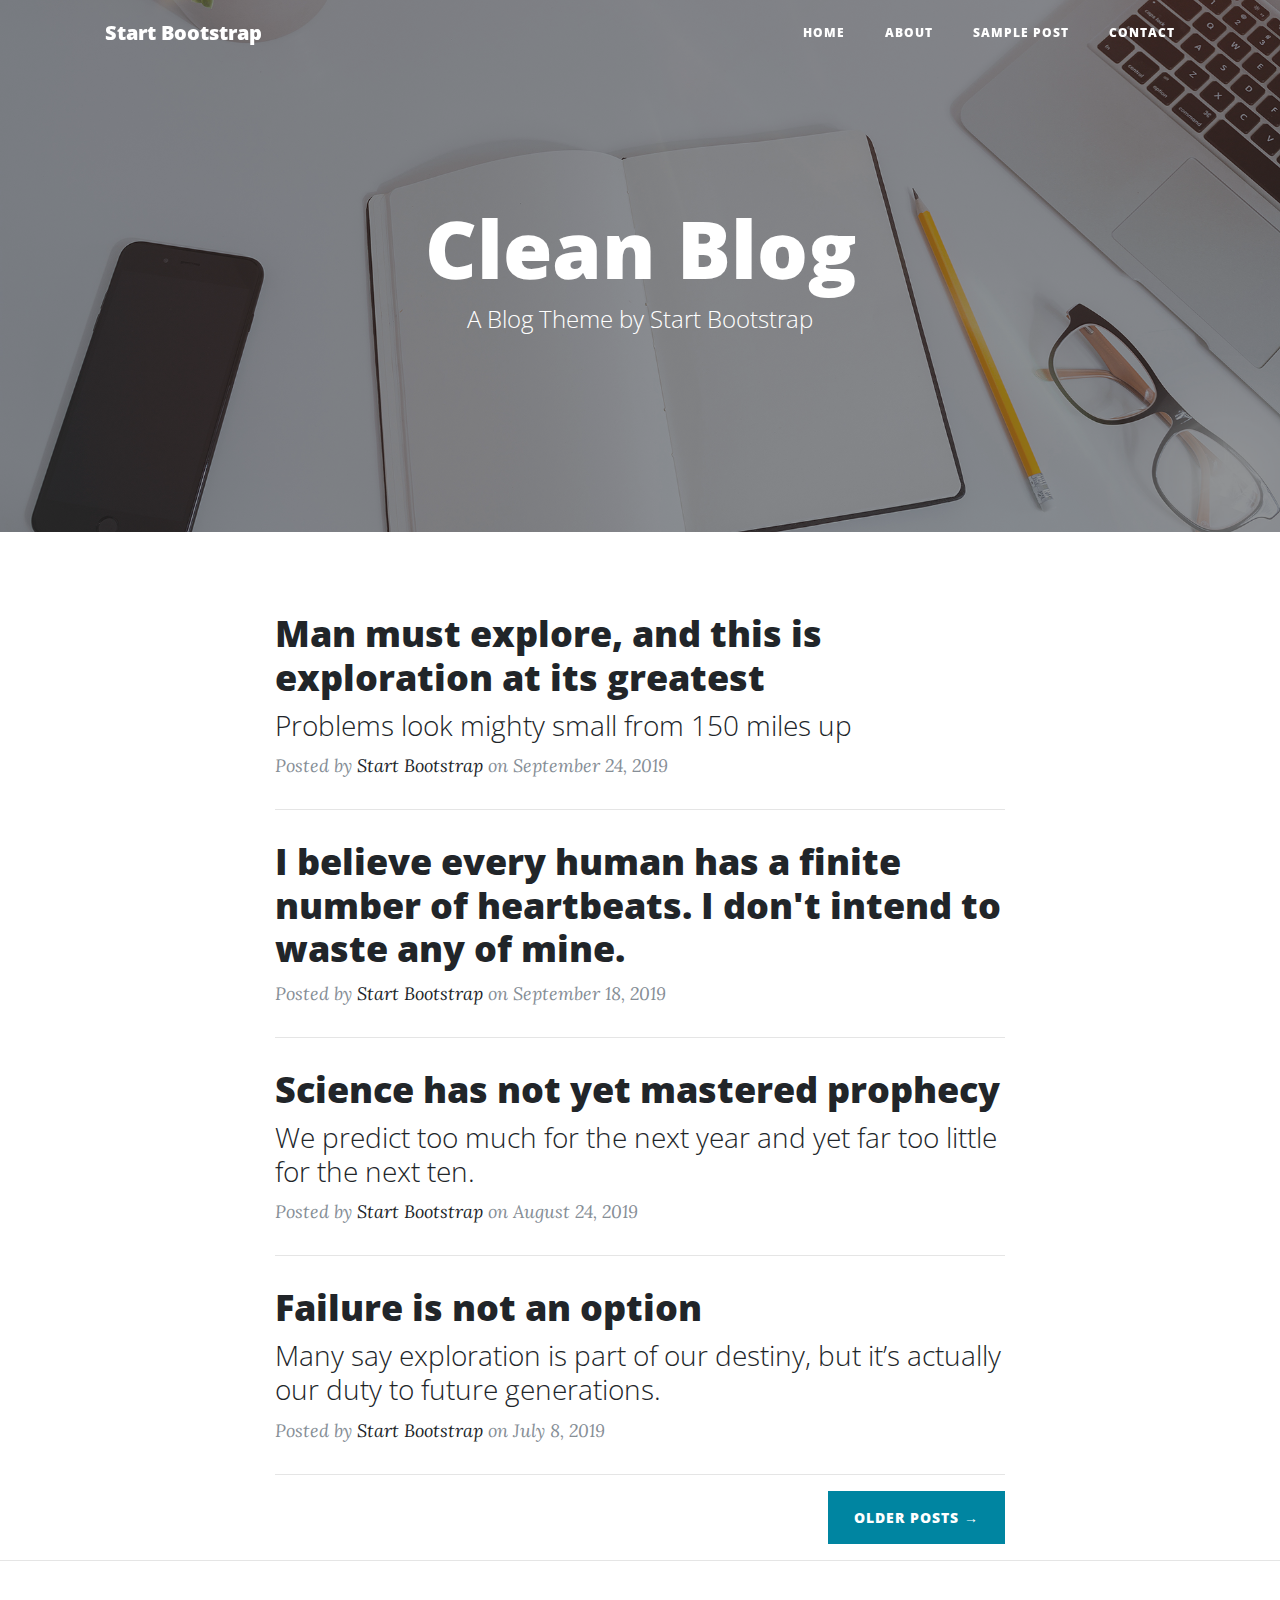
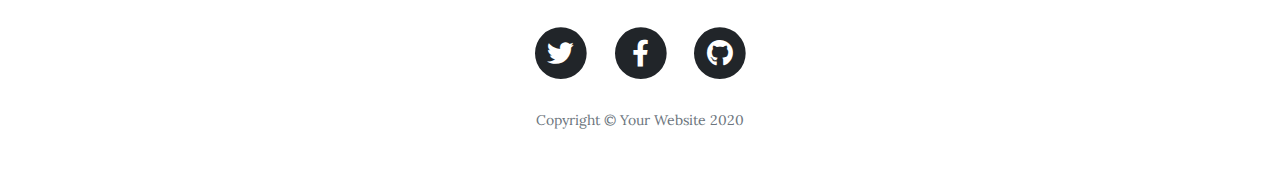
==== index.html @ cc81bebc "website upload files" ====
<!DOCTYPE html>
<html lang="en">

<head>

  <meta charset="utf-8">
  <meta name="viewport" content="width=device-width, initial-scale=1, shrink-to-fit=no">
  <meta name="description" content="">
  <meta name="author" content="">

  <title>Clean Blog - Start Bootstrap Theme</title>

  <!-- Bootstrap core CSS -->
  <link href="vendor/bootstrap/css/bootstrap.min.css" rel="stylesheet">

  <!-- Custom fonts for this template -->
  <link href="vendor/fontawesome-free/css/all.min.css" rel="stylesheet" type="text/css">
  <link href='https://fonts.googleapis.com/css?family=Lora:400,700,400italic,700italic' rel='stylesheet' type='text/css'>
  <link href='https://fonts.googleapis.com/css?family=Open+Sans:300italic,400italic,600italic,700italic,800italic,400,300,600,700,800' rel='stylesheet' type='text/css'>

  <!-- Custom styles for this template -->
  <link href="css/clean-blog.min.css" rel="stylesheet">

</head>

<body>

  <!-- Navigation -->
  <nav class="navbar navbar-expand-lg navbar-light fixed-top" id="mainNav">
    <div class="container">
      <a class="navbar-brand" href="index.html">Start Bootstrap</a>
      <button class="navbar-toggler navbar-toggler-right" type="button" data-toggle="collapse" data-target="#navbarResponsive" aria-controls="navbarResponsive" aria-expanded="false" aria-label="Toggle navigation">
        Menu
        <i class="fas fa-bars"></i>
      </button>
      <div class="collapse navbar-collapse" id="navbarResponsive">
        <ul class="navbar-nav ml-auto">
          <li class="nav-item">
            <a class="nav-link" href="index.html">Home</a>
          </li>
          <li class="nav-item">
            <a class="nav-link" href="about.html">About</a>
          </li>
          <li class="nav-item">
            <a class="nav-link" href="post.html">Sample Post</a>
          </li>
          <li class="nav-item">
            <a class="nav-link" href="contact.html">Contact</a>
          </li>
        </ul>
      </div>
    </div>
  </nav>

  <!-- Page Header -->
  <header class="masthead" style="background-image: url('img/home-bg.jpg')">
    <div class="overlay"></div>
    <div class="container">
      <div class="row">
        <div class="col-lg-8 col-md-10 mx-auto">
          <div class="site-heading">
            <h1>Clean Blog</h1>
            <span class="subheading">A Blog Theme by Start Bootstrap</span>
          </div>
        </div>
      </div>
    </div>
  </header>

  <!-- Main Content -->
  <div class="container">
    <div class="row">
      <div class="col-lg-8 col-md-10 mx-auto">
        <div class="post-preview">
          <a href="post.html">
            <h2 class="post-title">
              Man must explore, and this is exploration at its greatest
            </h2>
            <h3 class="post-subtitle">
              Problems look mighty small from 150 miles up
            </h3>
          </a>
          <p class="post-meta">Posted by
            <a href="#">Start Bootstrap</a>
            on September 24, 2019</p>
        </div>
        <hr>
        <div class="post-preview">
          <a href="post.html">
            <h2 class="post-title">
              I believe every human has a finite number of heartbeats. I don't intend to waste any of mine.
            </h2>
          </a>
          <p class="post-meta">Posted by
            <a href="#">Start Bootstrap</a>
            on September 18, 2019</p>
        </div>
        <hr>
        <div class="post-preview">
          <a href="post.html">
            <h2 class="post-title">
              Science has not yet mastered prophecy
            </h2>
            <h3 class="post-subtitle">
              We predict too much for the next year and yet far too little for the next ten.
            </h3>
          </a>
          <p class="post-meta">Posted by
            <a href="#">Start Bootstrap</a>
            on August 24, 2019</p>
        </div>
        <hr>
        <div class="post-preview">
          <a href="post.html">
            <h2 class="post-title">
              Failure is not an option
            </h2>
            <h3 class="post-subtitle">
              Many say exploration is part of our destiny, but it’s actually our duty to future generations.
            </h3>
          </a>
          <p class="post-meta">Posted by
            <a href="#">Start Bootstrap</a>
            on July 8, 2019</p>
        </div>
        <hr>
        <!-- Pager -->
        <div class="clearfix">
          <a class="btn btn-primary float-right" href="#">Older Posts &rarr;</a>
        </div>
      </div>
    </div>
  </div>

  <hr>

  <!-- Footer -->
  <footer>
    <div class="container">
      <div class="row">
        <div class="col-lg-8 col-md-10 mx-auto">
          <ul class="list-inline text-center">
            <li class="list-inline-item">
              <a href="#">
                <span class="fa-stack fa-lg">
                  <i class="fas fa-circle fa-stack-2x"></i>
                  <i class="fab fa-twitter fa-stack-1x fa-inverse"></i>
                </span>
              </a>
            </li>
            <li class="list-inline-item">
              <a href="#">
                <span class="fa-stack fa-lg">
                  <i class="fas fa-circle fa-stack-2x"></i>
                  <i class="fab fa-facebook-f fa-stack-1x fa-inverse"></i>
                </span>
              </a>
            </li>
            <li class="list-inline-item">
              <a href="#">
                <span class="fa-stack fa-lg">
                  <i class="fas fa-circle fa-stack-2x"></i>
                  <i class="fab fa-github fa-stack-1x fa-inverse"></i>
                </span>
              </a>
            </li>
          </ul>
          <p class="copyright text-muted">Copyright &copy; Your Website 2020</p>
        </div>
      </div>
    </div>
  </footer>

  <!-- Bootstrap core JavaScript -->
  <script src="vendor/jquery/jquery.min.js"></script>
  <script src="vendor/bootstrap/js/bootstrap.bundle.min.js"></script>

  <!-- Custom scripts for this template -->
  <script src="js/clean-blog.min.js"></script>

</body>

</html>
---- css/clean-blog.min.css ----
/*!
 * Start Bootstrap - Clean Blog v5.0.9 (https://startbootstrap.com/themes/clean-blog)
 * Copyright 2013-2020 Start Bootstrap
 * Licensed under MIT (https://github.com/StartBootstrap/startbootstrap-clean-blog/blob/master/LICENSE)
 */body{font-size:20px;color:#212529;font-family:Lora,'Times New Roman',serif}p{line-height:1.5;margin:30px 0}p a{text-decoration:underline}h1,h2,h3,h4,h5,h6{font-weight:800;font-family:'Open Sans','Helvetica Neue',Helvetica,Arial,sans-serif}a{color:#212529;transition:all .2s}a:focus,a:hover{color:#0085a1}blockquote{font-style:italic;color:#868e96}.section-heading{font-size:36px;font-weight:700;margin-top:60px}.caption{font-size:14px;font-style:italic;display:block;margin:0;padding:10px;text-align:center;border-bottom-right-radius:5px;border-bottom-left-radius:5px}::-moz-selection{color:#fff;background:#0085a1;text-shadow:none}::selection{color:#fff;background:#0085a1;text-shadow:none}img::-moz-selection{color:#fff;background:0 0}img::selection{color:#fff;background:0 0}img::-moz-selection{color:#fff;background:0 0}#mainNav{position:absolute;border-bottom:1px solid #e9ecef;background-color:#fff;font-family:'Open Sans','Helvetica Neue',Helvetica,Arial,sans-serif}#mainNav .navbar-brand{font-weight:800;color:#343a40}#mainNav .navbar-toggler{font-size:12px;font-weight:800;padding:13px;text-transform:uppercase;color:#343a40}#mainNav .navbar-nav>li.nav-item>a{font-size:12px;font-weight:800;letter-spacing:1px;text-transform:uppercase}@media only screen and (min-width:992px){#mainNav{border-bottom:1px solid transparent;background:0 0}#mainNav .navbar-brand{padding:10px 20px;color:#fff}#mainNav .navbar-brand:focus,#mainNav .navbar-brand:hover{color:rgba(255,255,255,.8)}#mainNav .navbar-nav>li.nav-item>a{padding:10px 20px;color:#fff}#mainNav .navbar-nav>li.nav-item>a:focus,#mainNav .navbar-nav>li.nav-item>a:hover{color:rgba(255,255,255,.8)}}@media only screen and (min-width:992px){#mainNav{transition:background-color .2s;transform:translate3d(0,0,0);-webkit-backface-visibility:hidden}#mainNav.is-fixed{position:fixed;top:-67px;transition:transform .2s;border-bottom:1px solid #fff;background-color:rgba(255,255,255,.9)}#mainNav.is-fixed .navbar-brand{color:#212529}#mainNav.is-fixed .navbar-brand:focus,#mainNav.is-fixed .navbar-brand:hover{color:#0085a1}#mainNav.is-fixed .navbar-nav>li.nav-item>a{color:#212529}#mainNav.is-fixed .navbar-nav>li.nav-item>a:focus,#mainNav.is-fixed .navbar-nav>li.nav-item>a:hover{color:#0085a1}#mainNav.is-visible{transform:translate3d(0,100%,0)}}header.masthead{margin-bottom:50px;background:no-repeat center center;background-color:#868e96;background-attachment:scroll;position:relative;background-size:cover}header.masthead .overlay{position:absolute;top:0;left:0;height:100%;width:100%;background-color:#212529;opacity:.5}header.masthead .page-heading,header.masthead .post-heading,header.masthead .site-heading{padding:200px 0 150px;color:#fff}@media only screen and (min-width:768px){header.masthead .page-heading,header.masthead .post-heading,header.masthead .site-heading{padding:200px 0}}header.masthead .page-heading,header.masthead .site-heading{text-align:center}header.masthead .page-heading h1,header.masthead .site-heading h1{font-size:50px;margin-top:0}header.masthead .page-heading .subheading,header.masthead .site-heading .subheading{font-size:24px;font-weight:300;line-height:1.1;display:block;margin:10px 0 0;font-family:'Open Sans','Helvetica Neue',Helvetica,Arial,sans-serif}@media only screen and (min-width:768px){header.masthead .page-heading h1,header.masthead .site-heading h1{font-size:80px}}header.masthead .post-heading h1{font-size:35px}header.masthead .post-heading .meta,header.masthead .post-heading .subheading{line-height:1.1;display:block}header.masthead .post-heading .subheading{font-size:24px;font-weight:600;margin:10px 0 30px;font-family:'Open Sans','Helvetica Neue',Helvetica,Arial,sans-serif}header.masthead .post-heading .meta{font-size:20px;font-weight:300;font-style:italic;font-family:Lora,'Times New Roman',serif}header.masthead .post-heading .meta a{color:#fff}@media only screen and (min-width:768px){header.masthead .post-heading h1{font-size:55px}header.masthead .post-heading .subheading{font-size:30px}}.post-preview>a{color:#212529}.post-preview>a:focus,.post-preview>a:hover{text-decoration:none;color:#0085a1}.post-preview>a>.post-title{font-size:30px;margin-top:30px;margin-bottom:10px}.post-preview>a>.post-subtitle{font-weight:300;margin:0 0 10px}.post-preview>.post-meta{font-size:18px;font-style:italic;margin-top:0;color:#868e96}.post-preview>.post-meta>a{text-decoration:none;color:#212529}.post-preview>.post-meta>a:focus,.post-preview>.post-meta>a:hover{text-decoration:underline;color:#0085a1}@media only screen and (min-width:768px){.post-preview>a>.post-title{font-size:36px}}.floating-label-form-group{font-size:14px;position:relative;margin-bottom:0;padding-bottom:.5em;border-bottom:1px solid #dee2e6}.floating-label-form-group input,.floating-label-form-group textarea{font-size:1.5em;position:relative;z-index:1;padding:0;resize:none;border:none;border-radius:0;background:0 0;box-shadow:none!important;font-family:Lora,'Times New Roman',serif}.floating-label-form-group input::-webkit-input-placeholder,.floating-label-form-group textarea::-webkit-input-placeholder{color:#868e96;font-family:Lora,'Times New Roman',serif}.floating-label-form-group label{font-size:.85em;line-height:1.764705882em;position:relative;z-index:0;top:2em;display:block;margin:0;transition:top .3s ease,opacity .3s ease;opacity:0}.floating-label-form-group .help-block{margin:15px 0}.floating-label-form-group-with-value label{top:0;opacity:1}.floating-label-form-group-with-focus label{color:#0085a1}form .form-group:first-child .floating-label-form-group{border-top:1px solid #dee2e6}footer{padding:50px 0 65px}footer .list-inline{margin:0;padding:0}footer .copyright{font-size:14px;margin-bottom:0;text-align:center}.btn{font-size:14px;font-weight:800;padding:15px 25px;letter-spacing:1px;text-transform:uppercase;border-radius:0;font-family:'Open Sans','Helvetica Neue',Helvetica,Arial,sans-serif}.btn-primary{background-color:#0085a1;border-color:#0085a1}.btn-primary:active,.btn-primary:focus,.btn-primary:hover{color:#fff;background-color:#00657b!important;border-color:#00657b!important}.btn-lg{font-size:16px;padding:25px 35px}
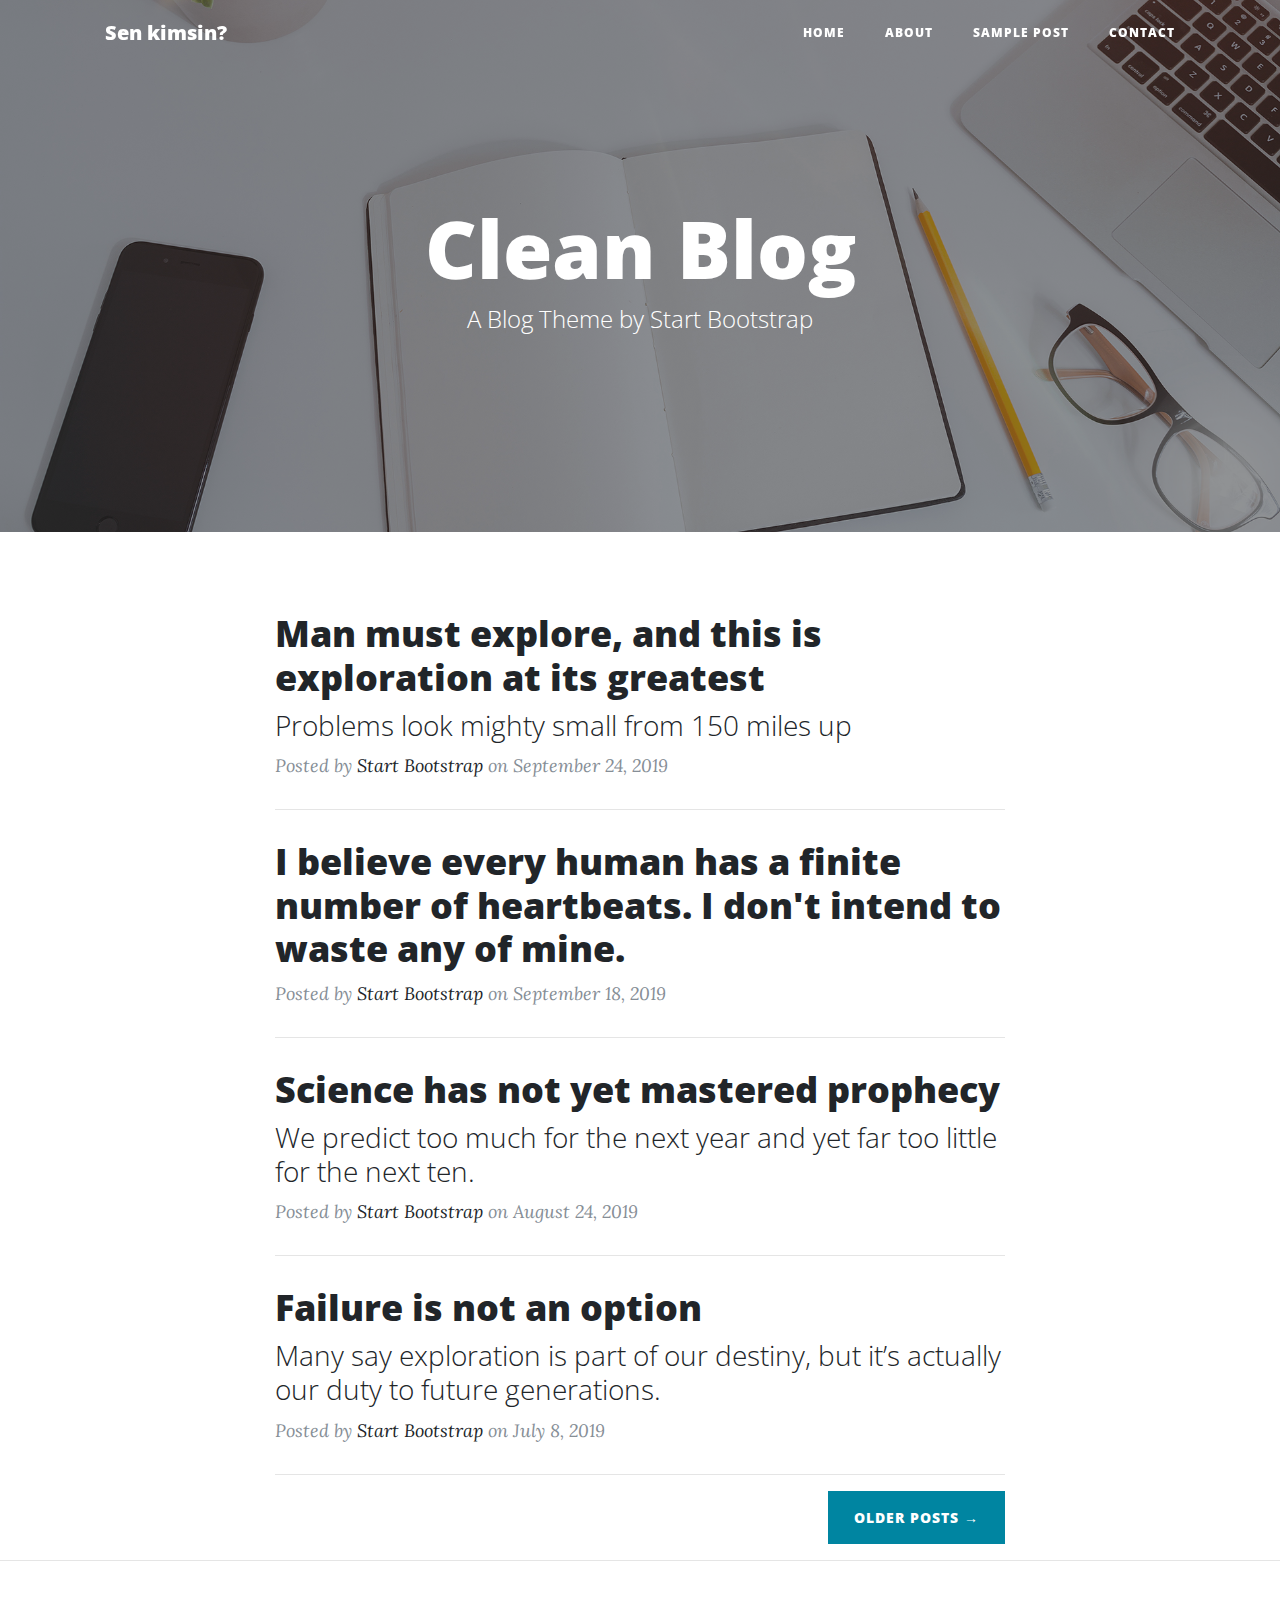
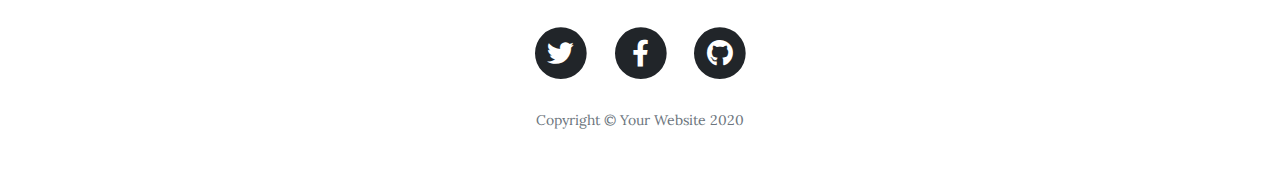
==== commit 5024dce4: "index değişimi" ====
--- a/index.html
+++ b/index.html
@@ -28,7 +28,7 @@
   <!-- Navigation -->
   <nav class="navbar navbar-expand-lg navbar-light fixed-top" id="mainNav">
     <div class="container">
-      <a class="navbar-brand" href="index.html">Start Bootstrap</a>
+      <a class="navbar-brand" href="index.html">Sen kimsin?</a>
       <button class="navbar-toggler navbar-toggler-right" type="button" data-toggle="collapse" data-target="#navbarResponsive" aria-controls="navbarResponsive" aria-expanded="false" aria-label="Toggle navigation">
         Menu
         <i class="fas fa-bars"></i>
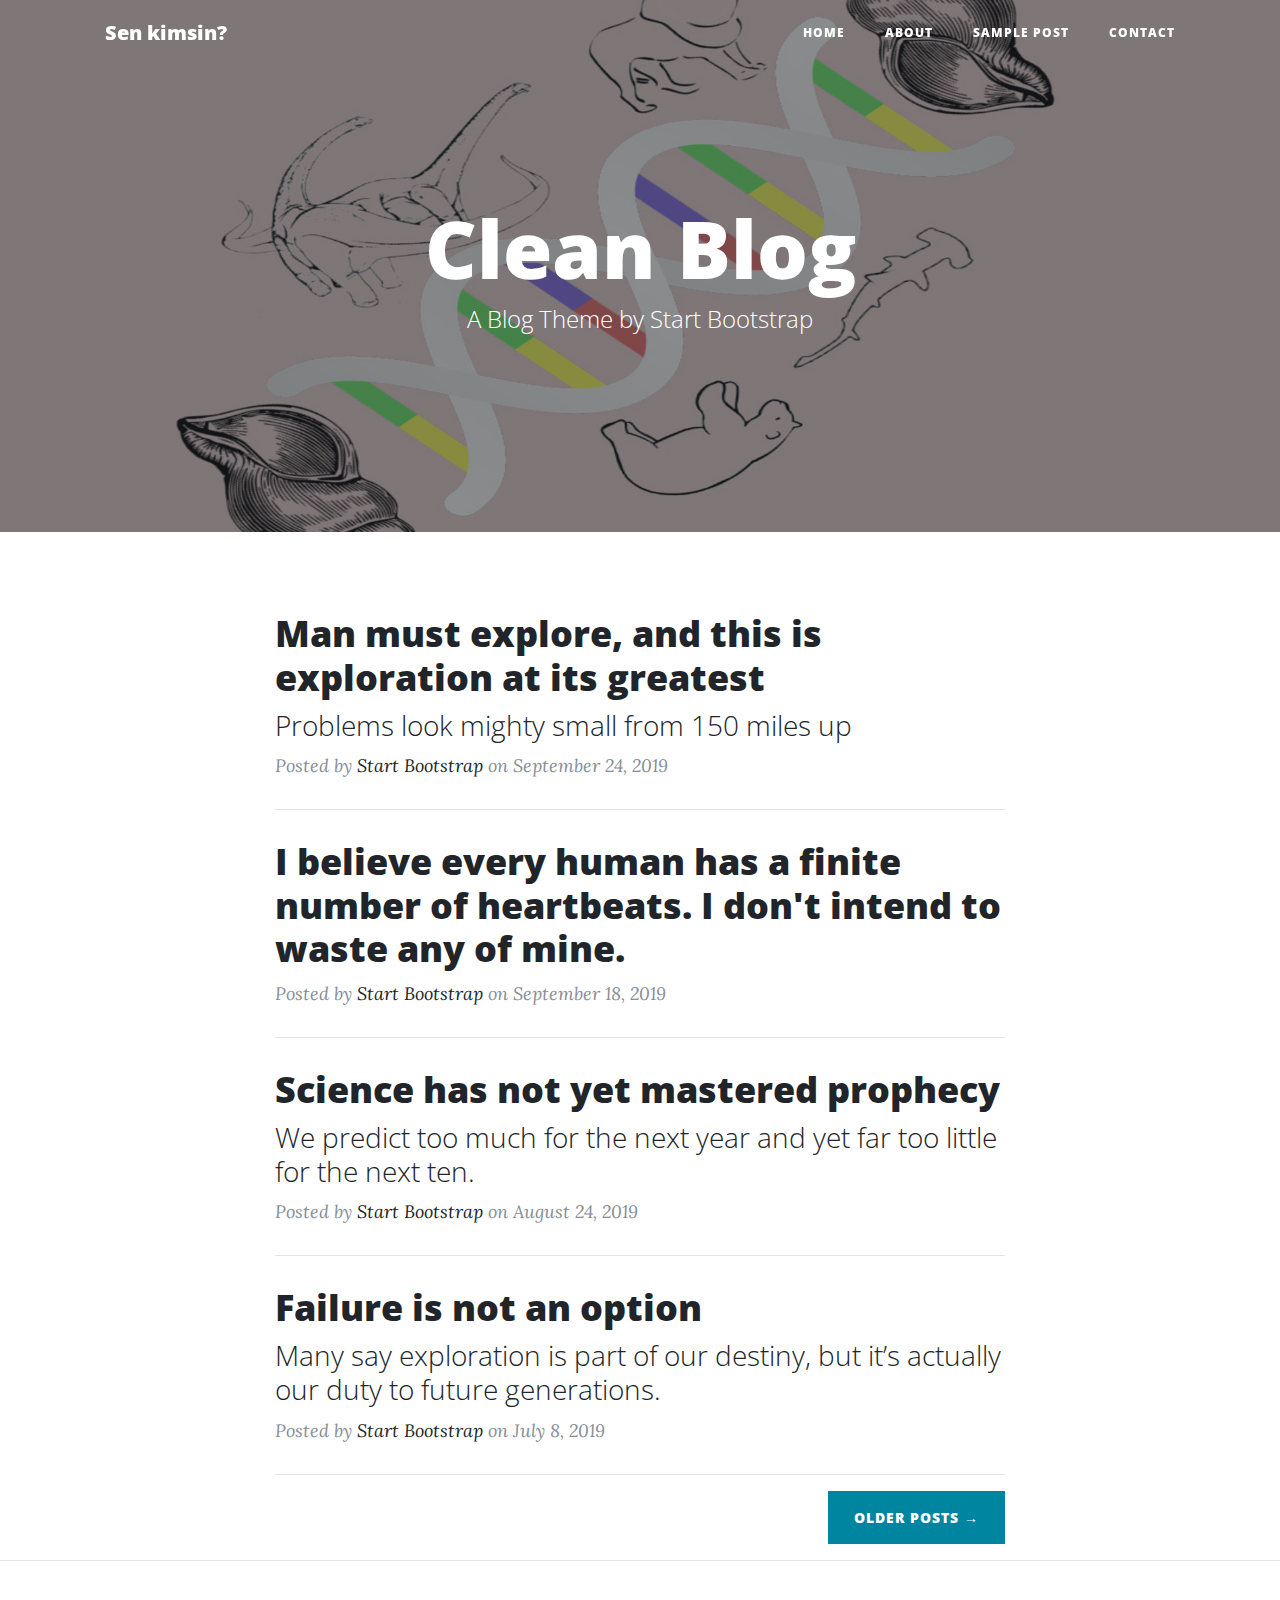
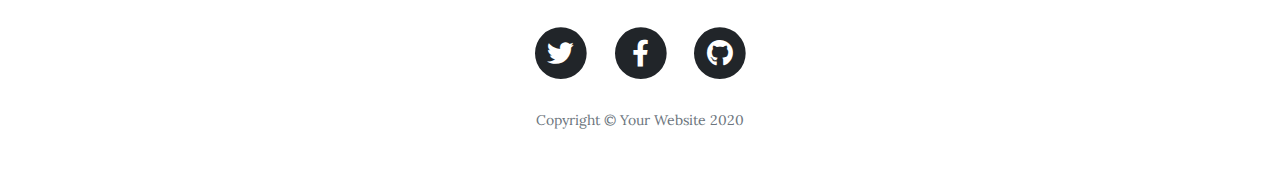
==== commit 5fdca5a3: "change picture" ====
--- a/index.html
+++ b/index.html
@@ -53,7 +53,7 @@
   </nav>
 
   <!-- Page Header -->
-  <header class="masthead" style="background-image: url('img/home-bg.jpg')">
+  <header class="masthead" style="background-image: url('img/home.jpg')">
     <div class="overlay"></div>
     <div class="container">
       <div class="row">
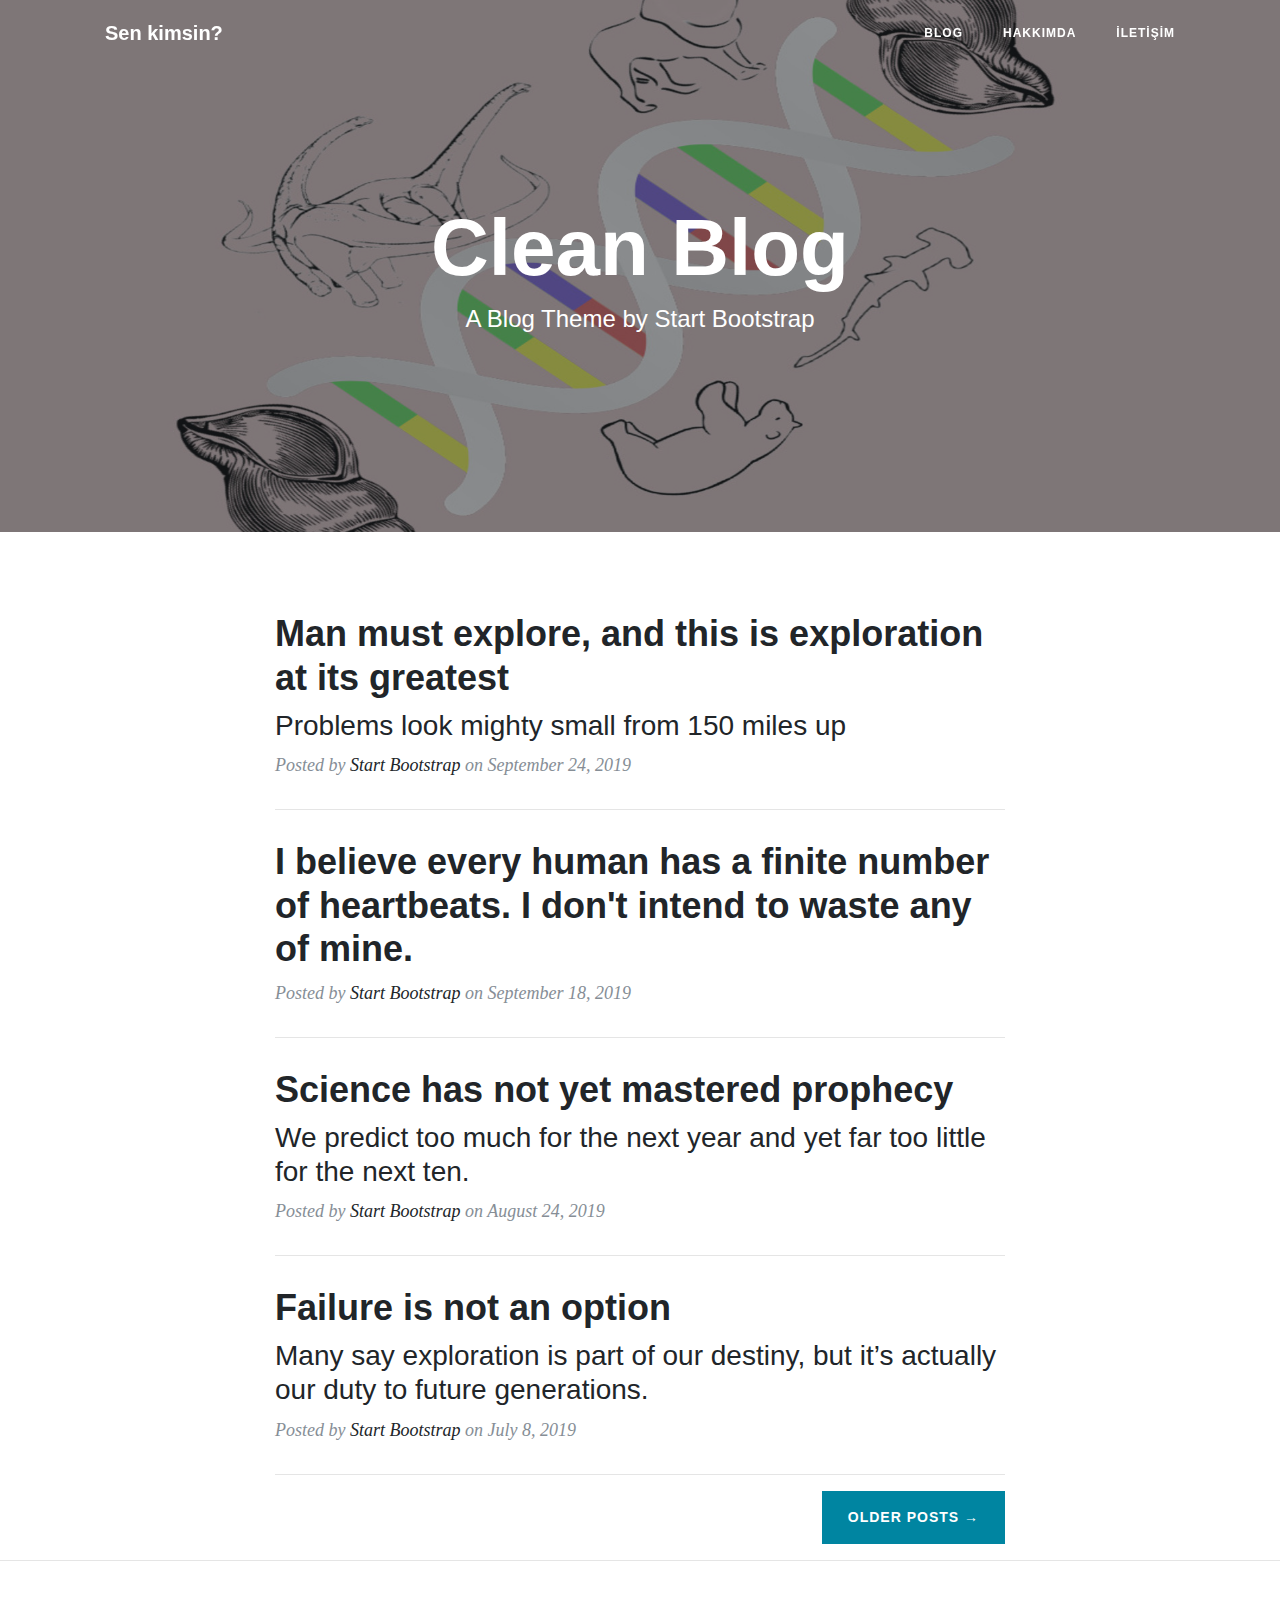
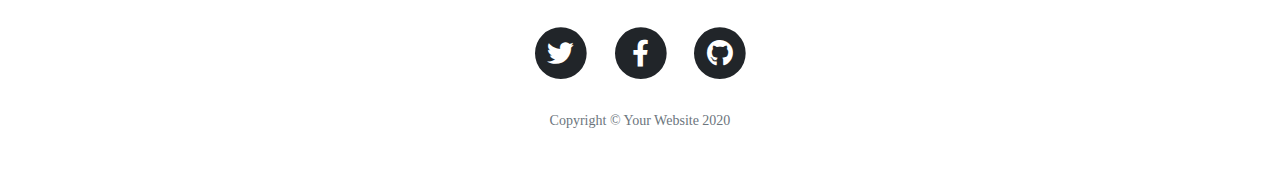
==== commit 660fe905: "rev" ====
--- a/index.html
+++ b/index.html
@@ -8,7 +8,7 @@
   <meta name="description" content="">
   <meta name="author" content="">
 
-  <title>Clean Blog - Start Bootstrap Theme</title>
+  <title> Oğuzhan Yeni - Bloğuma Hoşgeldiniz.</title>
 
   <!-- Bootstrap core CSS -->
   <link href="vendor/bootstrap/css/bootstrap.min.css" rel="stylesheet">
@@ -30,22 +30,18 @@
     <div class="container">
       <a class="navbar-brand" href="index.html">Sen kimsin?</a>
       <button class="navbar-toggler navbar-toggler-right" type="button" data-toggle="collapse" data-target="#navbarResponsive" aria-controls="navbarResponsive" aria-expanded="false" aria-label="Toggle navigation">
-        Menu
         <i class="fas fa-bars"></i>
       </button>
       <div class="collapse navbar-collapse" id="navbarResponsive">
         <ul class="navbar-nav ml-auto">
           <li class="nav-item">
-            <a class="nav-link" href="index.html">Home</a>
+            <a class="nav-link" href="index.html">Blog</a>
           </li>
           <li class="nav-item">
-            <a class="nav-link" href="about.html">About</a>
+            <a class="nav-link" href="about.html">Hakkımda</a>
           </li>
           <li class="nav-item">
-            <a class="nav-link" href="post.html">Sample Post</a>
-          </li>
-          <li class="nav-item">
-            <a class="nav-link" href="contact.html">Contact</a>
+            <a class="nav-link" href="contact.html">İletİşİm</a>
           </li>
         </ul>
       </div>
@@ -71,6 +67,7 @@
   <div class="container">
     <div class="row">
       <div class="col-lg-8 col-md-10 mx-auto">
+
         <div class="post-preview">
           <a href="post.html">
             <h2 class="post-title">
@@ -84,6 +81,7 @@
             <a href="#">Start Bootstrap</a>
             on September 24, 2019</p>
         </div>
+        
         <hr>
         <div class="post-preview">
           <a href="post.html">
--- a/css/clean-blog.min.css
+++ b/css/clean-blog.min.css
@@ -2,4 +2,4 @@
  * Start Bootstrap - Clean Blog v5.0.9 (https://startbootstrap.com/themes/clean-blog)
  * Copyright 2013-2020 Start Bootstrap
  * Licensed under MIT (https://github.com/StartBootstrap/startbootstrap-clean-blog/blob/master/LICENSE)
- */body{font-size:20px;color:#212529;font-family:Lora,'Times New Roman',serif}p{line-height:1.5;margin:30px 0}p a{text-decoration:underline}h1,h2,h3,h4,h5,h6{font-weight:800;font-family:'Open Sans','Helvetica Neue',Helvetica,Arial,sans-serif}a{color:#212529;transition:all .2s}a:focus,a:hover{color:#0085a1}blockquote{font-style:italic;color:#868e96}.section-heading{font-size:36px;font-weight:700;margin-top:60px}.caption{font-size:14px;font-style:italic;display:block;margin:0;padding:10px;text-align:center;border-bottom-right-radius:5px;border-bottom-left-radius:5px}::-moz-selection{color:#fff;background:#0085a1;text-shadow:none}::selection{color:#fff;background:#0085a1;text-shadow:none}img::-moz-selection{color:#fff;background:0 0}img::selection{color:#fff;background:0 0}img::-moz-selection{color:#fff;background:0 0}#mainNav{position:absolute;border-bottom:1px solid #e9ecef;background-color:#fff;font-family:'Open Sans','Helvetica Neue',Helvetica,Arial,sans-serif}#mainNav .navbar-brand{font-weight:800;color:#343a40}#mainNav .navbar-toggler{font-size:12px;font-weight:800;padding:13px;text-transform:uppercase;color:#343a40}#mainNav .navbar-nav>li.nav-item>a{font-size:12px;font-weight:800;letter-spacing:1px;text-transform:uppercase}@media only screen and (min-width:992px){#mainNav{border-bottom:1px solid transparent;background:0 0}#mainNav .navbar-brand{padding:10px 20px;color:#fff}#mainNav .navbar-brand:focus,#mainNav .navbar-brand:hover{color:rgba(255,255,255,.8)}#mainNav .navbar-nav>li.nav-item>a{padding:10px 20px;color:#fff}#mainNav .navbar-nav>li.nav-item>a:focus,#mainNav .navbar-nav>li.nav-item>a:hover{color:rgba(255,255,255,.8)}}@media only screen and (min-width:992px){#mainNav{transition:background-color .2s;transform:translate3d(0,0,0);-webkit-backface-visibility:hidden}#mainNav.is-fixed{position:fixed;top:-67px;transition:transform .2s;border-bottom:1px solid #fff;background-color:rgba(255,255,255,.9)}#mainNav.is-fixed .navbar-brand{color:#212529}#mainNav.is-fixed .navbar-brand:focus,#mainNav.is-fixed .navbar-brand:hover{color:#0085a1}#mainNav.is-fixed .navbar-nav>li.nav-item>a{color:#212529}#mainNav.is-fixed .navbar-nav>li.nav-item>a:focus,#mainNav.is-fixed .navbar-nav>li.nav-item>a:hover{color:#0085a1}#mainNav.is-visible{transform:translate3d(0,100%,0)}}header.masthead{margin-bottom:50px;background:no-repeat center center;background-color:#868e96;background-attachment:scroll;position:relative;background-size:cover}header.masthead .overlay{position:absolute;top:0;left:0;height:100%;width:100%;background-color:#212529;opacity:.5}header.masthead .page-heading,header.masthead .post-heading,header.masthead .site-heading{padding:200px 0 150px;color:#fff}@media only screen and (min-width:768px){header.masthead .page-heading,header.masthead .post-heading,header.masthead .site-heading{padding:200px 0}}header.masthead .page-heading,header.masthead .site-heading{text-align:center}header.masthead .page-heading h1,header.masthead .site-heading h1{font-size:50px;margin-top:0}header.masthead .page-heading .subheading,header.masthead .site-heading .subheading{font-size:24px;font-weight:300;line-height:1.1;display:block;margin:10px 0 0;font-family:'Open Sans','Helvetica Neue',Helvetica,Arial,sans-serif}@media only screen and (min-width:768px){header.masthead .page-heading h1,header.masthead .site-heading h1{font-size:80px}}header.masthead .post-heading h1{font-size:35px}header.masthead .post-heading .meta,header.masthead .post-heading .subheading{line-height:1.1;display:block}header.masthead .post-heading .subheading{font-size:24px;font-weight:600;margin:10px 0 30px;font-family:'Open Sans','Helvetica Neue',Helvetica,Arial,sans-serif}header.masthead .post-heading .meta{font-size:20px;font-weight:300;font-style:italic;font-family:Lora,'Times New Roman',serif}header.masthead .post-heading .meta a{color:#fff}@media only screen and (min-width:768px){header.masthead .post-heading h1{font-size:55px}header.masthead .post-heading .subheading{font-size:30px}}.post-preview>a{color:#212529}.post-preview>a:focus,.post-preview>a:hover{text-decoration:none;color:#0085a1}.post-preview>a>.post-title{font-size:30px;margin-top:30px;margin-bottom:10px}.post-preview>a>.post-subtitle{font-weight:300;margin:0 0 10px}.post-preview>.post-meta{font-size:18px;font-style:italic;margin-top:0;color:#868e96}.post-preview>.post-meta>a{text-decoration:none;color:#212529}.post-preview>.post-meta>a:focus,.post-preview>.post-meta>a:hover{text-decoration:underline;color:#0085a1}@media only screen and (min-width:768px){.post-preview>a>.post-title{font-size:36px}}.floating-label-form-group{font-size:14px;position:relative;margin-bottom:0;padding-bottom:.5em;border-bottom:1px solid #dee2e6}.floating-label-form-group input,.floating-label-form-group textarea{font-size:1.5em;position:relative;z-index:1;padding:0;resize:none;border:none;border-radius:0;background:0 0;box-shadow:none!important;font-family:Lora,'Times New Roman',serif}.floating-label-form-group input::-webkit-input-placeholder,.floating-label-form-group textarea::-webkit-input-placeholder{color:#868e96;font-family:Lora,'Times New Roman',serif}.floating-label-form-group label{font-size:.85em;line-height:1.764705882em;position:relative;z-index:0;top:2em;display:block;margin:0;transition:top .3s ease,opacity .3s ease;opacity:0}.floating-label-form-group .help-block{margin:15px 0}.floating-label-form-group-with-value label{top:0;opacity:1}.floating-label-form-group-with-focus label{color:#0085a1}form .form-group:first-child .floating-label-form-group{border-top:1px solid #dee2e6}footer{padding:50px 0 65px}footer .list-inline{margin:0;padding:0}footer .copyright{font-size:14px;margin-bottom:0;text-align:center}.btn{font-size:14px;font-weight:800;padding:15px 25px;letter-spacing:1px;text-transform:uppercase;border-radius:0;font-family:'Open Sans','Helvetica Neue',Helvetica,Arial,sans-serif}.btn-primary{background-color:#0085a1;border-color:#0085a1}.btn-primary:active,.btn-primary:focus,.btn-primary:hover{color:#fff;background-color:#00657b!important;border-color:#00657b!important}.btn-lg{font-size:16px;padding:25px 35px}+ */body{font-size:20px;color:#212529;font-family:Merriweather,'Times New Roman',serif}p{line-height:1.5;margin:30px 0}p a{text-decoration:underline}h1,h2,h3,h4,h5,h6{font-weight:800;font-family:'Merriweather','Helvetica Neue',Helvetica,Arial,sans-serif}a{color:#212529;transition:all .2s}a:focus,a:hover{color:#0085a1}blockquote{font-style:italic;color:#868e96}.section-heading{font-size:36px;font-weight:700;margin-top:60px}.caption{font-size:14px;font-style:italic;display:block;margin:0;padding:10px;text-align:center;border-bottom-right-radius:5px;border-bottom-left-radius:5px}::-moz-selection{color:#fff;background:#0085a1;text-shadow:none}::selection{color:#fff;background:#0085a1;text-shadow:none}img::-moz-selection{color:#fff;background:0 0}img::selection{color:#fff;background:0 0}img::-moz-selection{color:#fff;background:0 0}#mainNav{position:absolute;border-bottom:1px solid #e9ecef;background-color:#fff;font-family:'Merriweather','Helvetica Neue',Helvetica,Arial,sans-serif}#mainNav .navbar-brand{font-weight:800;color:#343a40}#mainNav .navbar-toggler{font-size:12px;font-weight:800;padding:13px;text-transform:uppercase;color:#343a40}#mainNav .navbar-nav>li.nav-item>a{font-size:12px;font-weight:800;letter-spacing:1px;text-transform:uppercase}@media only screen and (min-width:992px){#mainNav{border-bottom:1px solid transparent;background:0 0}#mainNav .navbar-brand{padding:10px 20px;color:#fff}#mainNav .navbar-brand:focus,#mainNav .navbar-brand:hover{color:rgba(255,255,255,.8)}#mainNav .navbar-nav>li.nav-item>a{padding:10px 20px;color:#fff}#mainNav .navbar-nav>li.nav-item>a:focus,#mainNav .navbar-nav>li.nav-item>a:hover{color:rgba(255,255,255,.8)}}@media only screen and (min-width:992px){#mainNav{transition:background-color .2s;transform:translate3d(0,0,0);-webkit-backface-visibility:hidden}#mainNav.is-fixed{position:fixed;top:-67px;transition:transform .2s;border-bottom:1px solid #fff;background-color:rgba(255,255,255,.9)}#mainNav.is-fixed .navbar-brand{color:#212529}#mainNav.is-fixed .navbar-brand:focus,#mainNav.is-fixed .navbar-brand:hover{color:#0085a1}#mainNav.is-fixed .navbar-nav>li.nav-item>a{color:#212529}#mainNav.is-fixed .navbar-nav>li.nav-item>a:focus,#mainNav.is-fixed .navbar-nav>li.nav-item>a:hover{color:#0085a1}#mainNav.is-visible{transform:translate3d(0,100%,0)}}header.masthead{margin-bottom:50px;background:no-repeat center center;background-color:#868e96;background-attachment:scroll;position:relative;background-size:cover}header.masthead .overlay{position:absolute;top:0;left:0;height:100%;width:100%;background-color:#212529;opacity:.5}header.masthead .page-heading,header.masthead .post-heading,header.masthead .site-heading{padding:200px 0 150px;color:#fff}@media only screen and (min-width:768px){header.masthead .page-heading,header.masthead .post-heading,header.masthead .site-heading{padding:200px 0}}header.masthead .page-heading,header.masthead .site-heading{text-align:center}header.masthead .page-heading h1,header.masthead .site-heading h1{font-size:50px;margin-top:0}header.masthead .page-heading .subheading,header.masthead .site-heading .subheading{font-size:24px;font-weight:300;line-height:1.1;display:block;margin:10px 0 0;font-family:'Merriweather','Helvetica Neue',Helvetica,Arial,sans-serif}@media only screen and (min-width:768px){header.masthead .page-heading h1,header.masthead .site-heading h1{font-size:80px}}header.masthead .post-heading h1{font-size:35px}header.masthead .post-heading .meta,header.masthead .post-heading .subheading{line-height:1.1;display:block}header.masthead .post-heading .subheading{font-size:24px;font-weight:600;margin:10px 0 30px;font-family:'Merriweather','Helvetica Neue',Helvetica,Arial,sans-serif}header.masthead .post-heading .meta{font-size:20px;font-weight:300;font-style:italic;font-family:'Merriweather','Times New Roman',serif}header.masthead .post-heading .meta a{color:#fff}@media only screen and (min-width:768px){header.masthead .post-heading h1{font-size:55px}header.masthead .post-heading .subheading{font-size:30px}}.post-preview>a{color:#212529}.post-preview>a:focus,.post-preview>a:hover{text-decoration:none;color:#0085a1}.post-preview>a>.post-title{font-size:30px;margin-top:30px;margin-bottom:10px}.post-preview>a>.post-subtitle{font-weight:300;margin:0 0 10px}.post-preview>.post-meta{font-size:18px;font-style:italic;margin-top:0;color:#868e96}.post-preview>.post-meta>a{text-decoration:none;color:#212529}.post-preview>.post-meta>a:focus,.post-preview>.post-meta>a:hover{text-decoration:underline;color:#0085a1}@media only screen and (min-width:768px){.post-preview>a>.post-title{font-size:36px}}.floating-label-form-group{font-size:14px;position:relative;margin-bottom:0;padding-bottom:.5em;border-bottom:1px solid #dee2e6}.floating-label-form-group input,.floating-label-form-group textarea{font-size:1.5em;position:relative;z-index:1;padding:0;resize:none;border:none;border-radius:0;background:0 0;box-shadow:none!important;font-family:'Merriweather','Times New Roman',serif}.floating-label-form-group input::-webkit-input-placeholder,.floating-label-form-group textarea::-webkit-input-placeholder{color:#868e96;font-family:'Merriweather','Times New Roman',serif}.floating-label-form-group label{font-size:.85em;line-height:1.764705882em;position:relative;z-index:0;top:2em;display:block;margin:0;transition:top .3s ease,opacity .3s ease;opacity:0}.floating-label-form-group .help-block{margin:15px 0}.floating-label-form-group-with-value label{top:0;opacity:1}.floating-label-form-group-with-focus label{color:#0085a1}form .form-group:first-child .floating-label-form-group{border-top:1px solid #dee2e6}footer{padding:50px 0 65px}footer .list-inline{margin:0;padding:0}footer .copyright{font-size:14px;margin-bottom:0;text-align:center}.btn{font-size:14px;font-weight:800;padding:15px 25px;letter-spacing:1px;text-transform:uppercase;border-radius:0;font-family:'Merriweather','Helvetica Neue',Helvetica,Arial,sans-serif}.btn-primary{background-color:#0085a1;border-color:#0085a1}.btn-primary:active,.btn-primary:focus,.btn-primary:hover{color:#fff;background-color:#00657b!important;border-color:#00657b!important}.btn-lg{font-size:16px;padding:25px 35px}
